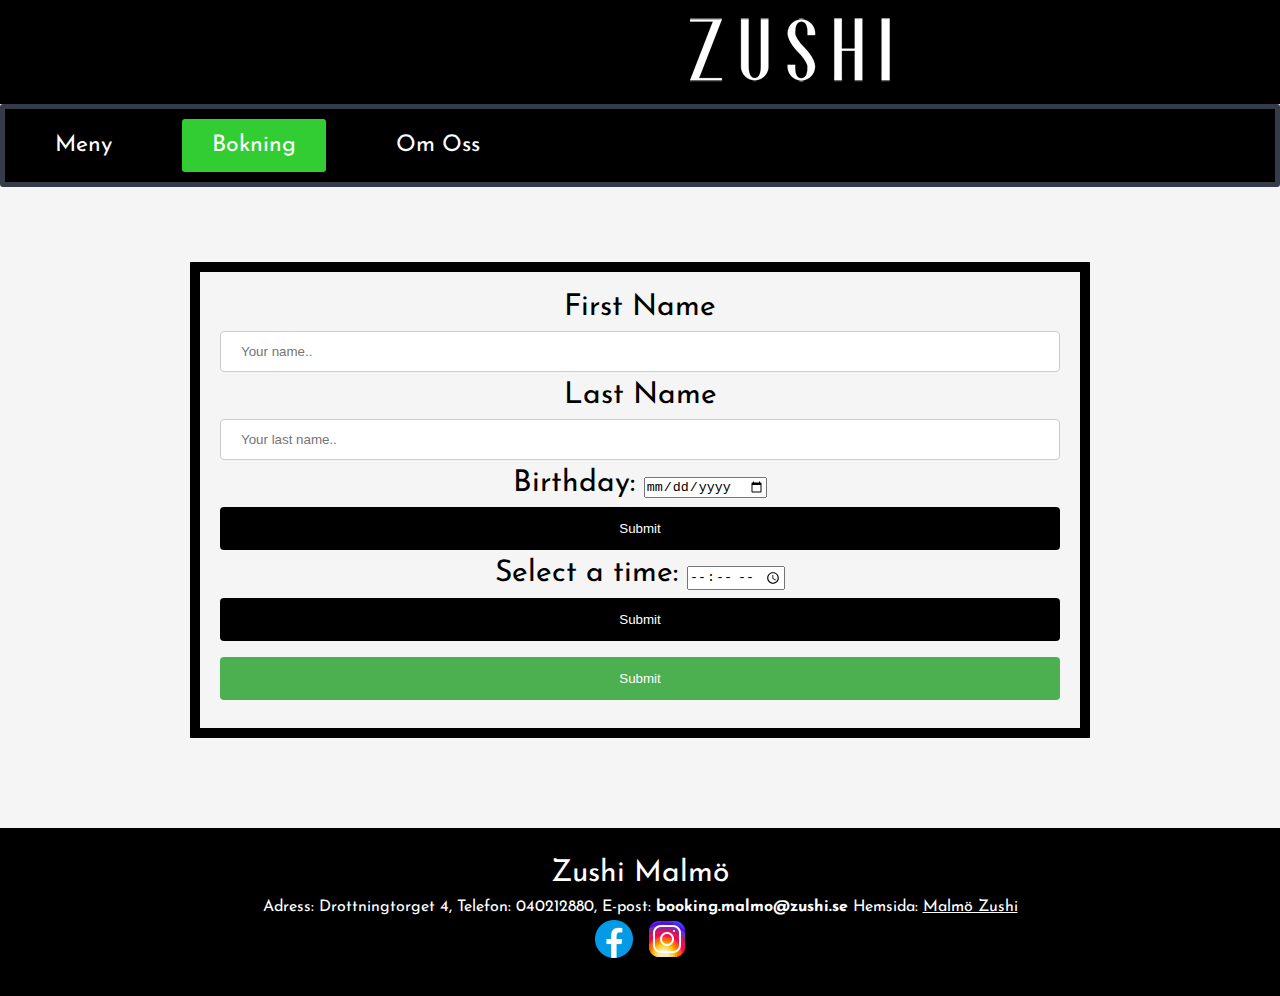
==== html/bokning-sida.html @ 18329b35 "Updates" ====
<!DOCTYPE html>
<html lang="en">
  <head>
    <meta charset="UTF-8" />
    <meta http-equiv="X-UA-Compatible" content="IE=edge" />
    <meta name="viewport" content="width=device-width, initial-scale=1.0" />
    <meta name="sushi" content="zushi, en lokal restaurang i malmo" />
    <link rel="preconnect" href="https://fonts.googleapis.com" />
    <link rel="preconnect" href="https://fonts.gstatic.com" crossorigin />
    <link
      href="https://fonts.googleapis.com/css2?family=Josefin+Sans&display=swap"
      rel="stylesheet"
    />
    <link rel="stylesheet" href="../css/style.css" />
    <!--Restaurangens logo funkade inte för den är vit så använt en annan favicon-->
    <link rel="icon" href="../bilder/Sushi-Malmo.jpg" />
    <title>Zushi</title>
    <style>
      .grid-container {
        display: grid;
        grid-template-columns: auto;
        grid-template-rows: auto;
        gap: 10px;
        background-color: black;
        padding: 10px;
        margin-top: 15px;
        margin-bottom: 90px;
        margin-right: 190px;
        margin-left: 190px;
      }

      .grid-container > div {
        background-color: whitesmoke;
        text-align: center;
        padding: 20px 0;
        font-size: 30px;
      }

      input[type="text"] {
        width: 100%;
        padding: 12px 20px;
        margin: 8px 0;
        display: inline-block;
        border: 1px solid #ccc;
        border-radius: 4px;
        box-sizing: border-box;
      }

      input[type="submit"] {
        width: 100%;
        background-color: #4caf50;
        color: white;
        padding: 14px 20px;
        margin: 8px 0;
        border: none;
        border-radius: 4px;
        cursor: pointer;
      }

      input[type="submit"]:hover {
        background-color: #45a049;
      }

      #form1 {
        padding-right: 20px;
        padding-left: 20px;
      }

      #time-send{
        background-color: black;
      }

      #date-send{
        background-color: black;
      }
    </style>
  </head>
  <body>
    <header>
      <div id="top-logo">
        <a href="index.html"
          ><img id="logo" src="../bilder/zushi2020logo-1_infopage.jpg" alt=""
        /></a>
      </div>
      <!--Navbaren ska vara här med länkar till andra sidorna-->
      <div class="topnavbar">
        <a href="meny.html">Meny</a>
        <a class="active" href="#">Bokning</a>
        <a href="om-oss.html">Om Oss</a>
      </div>
    </header>
    <main>
      <div id="header1"><h1>Bokning</h1></div>

      <div class="grid-container">
        <div id="grid-form">
          <form id="form1" action="/action_page.php">
            <label id="form-title" for="fname">First Name</label>
            <input
              type="text"
              id="fname"
              name="firstname"
              placeholder="Your name.."
            />

            <label id="form-title" for="lname">Last Name</label>
            <input
              type="text"
              id="lname"
              name="lastname"
              placeholder="Your last name.."
            />

            <label for="birthday">Birthday:</label>
            <input type="date" id="birthday" name="birthday">
            <input type="submit" id="date-send">

            <label for="appt">Select a time:</label>
            <input type="time" id="appt" name="appt" />
            <input type="submit" id="time-send"/>

            <input type="submit" value="Submit" />
          </form>
        </div>
      </div>
    </main>

    <footer>
      <p id="footer-text">Zushi Malmö</p>
      <adress
        >Adress: Drottningtorget 4, Telefon: 040212880, E-post:
        <strong>booking.malmo@zushi.se</strong> Hemsida:
        <a id="hemsida-kod" href="https://malmo.zushi.se/">Malmö Zushi</a>
        <br />
        <a href="https://www.facebook.com/zushimalmo"
          ><img src="../bilder/icons8-facebook-48.png" alt="facebook"
        /></a>
        <a href="https://www.instagram.com/zushimalmo/"
          ><img src="../bilder/icons8-instagram-48.png" alt="facebook"
        /></a>
      </adress>
    </footer>
  </body>
</html>
---- css/style.css ----
body{
    margin: 0;
    background-image: url("../bilder/sushi-set-philadelphia-crab-maki-california-cappa-maki-ginger-wasabi-top-view.jpg");
    background-repeat:no-repeat;
    background-size: cover;
    height: 100vh;
    font-family: 'Josefin Sans', sans-serif;
    background-color: whitesmoke;
}

*{
    margin: 0;
    padding: 0;
}

.topnavbar{
    overflow: hidden;
    background-color: black;
    border: 5px solid #353b48;
    border-radius: 3px;
}

.topnavbar a{
    float: left;
    color: white;
    padding: 15px 30px;
    text-decoration: none;
    font-size: 23px;
    margin-left: 20px;
    margin-right: 20px;
    border-radius: 3px;
    margin-top: 10px;
    margin-bottom: 10px;
}

.topnavbar a:hover{
    background-color: whitesmoke;
    color: black;
}

.topnavbar a.active{
    background-color: limegreen;
    color: white;
}

#top-logo{
    background-color: black;
}

#logo{
    margin-left: 650px;
}

.rubrik{
    color: white;
    padding-top: 20px;
    padding-bottom: 10px;
}

#info1{
    border: 5px solid whitesmoke;
    margin-left: 480px;
    margin-right: 400px;
    margin-top: 150px;
    text-align: center;
    border-radius: 5px;
    background-color: #130f40;
}

#info-text{
    color: whitesmoke;
    padding-bottom: 20px;
    font-size: 20px;
    padding-left: 20px;
    padding-right: 20px;
}

.flex-container{
    display: flex;
    background-color: #130f40;
    margin-top: 20px;
}

.flex-container> div {
    background-color: whitesmoke;
    margin: 20px;
    padding: 50px;
    font-size: 30px;
    border: 5px solid white;
    border-radius: 1px;
    margin-bottom: 30px;
}

#bild1{
    background-image: url("../bilder/boka-bord.jpeg");
    background-repeat: no-repeat;
    background-size: cover;
    height: 190px;
}

#text1{
    color: whitesmoke;
    background-color: #1e272e;
    text-align: center;
    padding-top: 80px;
}

.text-size{
    font-size: 28px;
}

.text-size1{
    font-size: 20;
    visibility: hidden;
}

#hemsida-kod{
    color: white;
}

.grid-container{
    display: grid;
    grid-template-columns: auto auto;
    grid-template-rows: auto;
    gap: 10px;
    background-color: black;
    padding: 10px;
    margin-top: 15px;
    margin-bottom: 90px;
    margin-right: 90px;
    margin-left: 90px;
}

.grid-container > div{
    background-color: whitesmoke;
    text-align: center;
    padding: 20px 0;
    font-size: 30px;
}

#grid-text1{
    font-size: 25px;
    text-align: center;
    padding-left: 50px;
    padding-right: 50px;
    background-color: #130f40;
    color: whitesmoke;
    padding-top: 100px;
}

#grid-text2{
    font-size: 25px;
    text-align: center;
    padding-left: 30px;
    padding-right: 30px;
    background-color: #130f40;
    color: whitesmoke;
    padding-top: 100px;
}

#grid-text3{
    font-size: 25px;
    text-align: center;
    padding-left: 30px;
    padding-right: 30px;
    background-color: #130f40;
    color: whitesmoke;
    padding-top: 100px;
}

#grid-bild1{
    background-image: url("../bilder/saiki.jpeg");
    background-repeat: no-repeat;
    background-size: cover;
    height: 250px;
}

#grid-bild2{
    background-image: url("../bilder/fujitsu.jpeg");
    background-repeat: no-repeat;
    background-size: cover;
    height: 250px;
}

#grid-bild3{
    background-image: url("../bilder/osaka.jpeg");
    background-repeat: no-repeat;
    background-size: cover;
    height: 250px;
}

.text-remove{
    visibility: hidden;
}

#header1 {
    color: whitesmoke;
    font-size: 20px;
    text-align: center;
    margin-top: 20px;
  }
  
footer{
    position: relative;
    bottom: 0;
    width: 95,5%;
    background-color: black;
    color: white;
    padding: 30px;
    text-align: center;
}

#footer-text{
    font-size: 30px;
    margin-bottom: 10px;
}
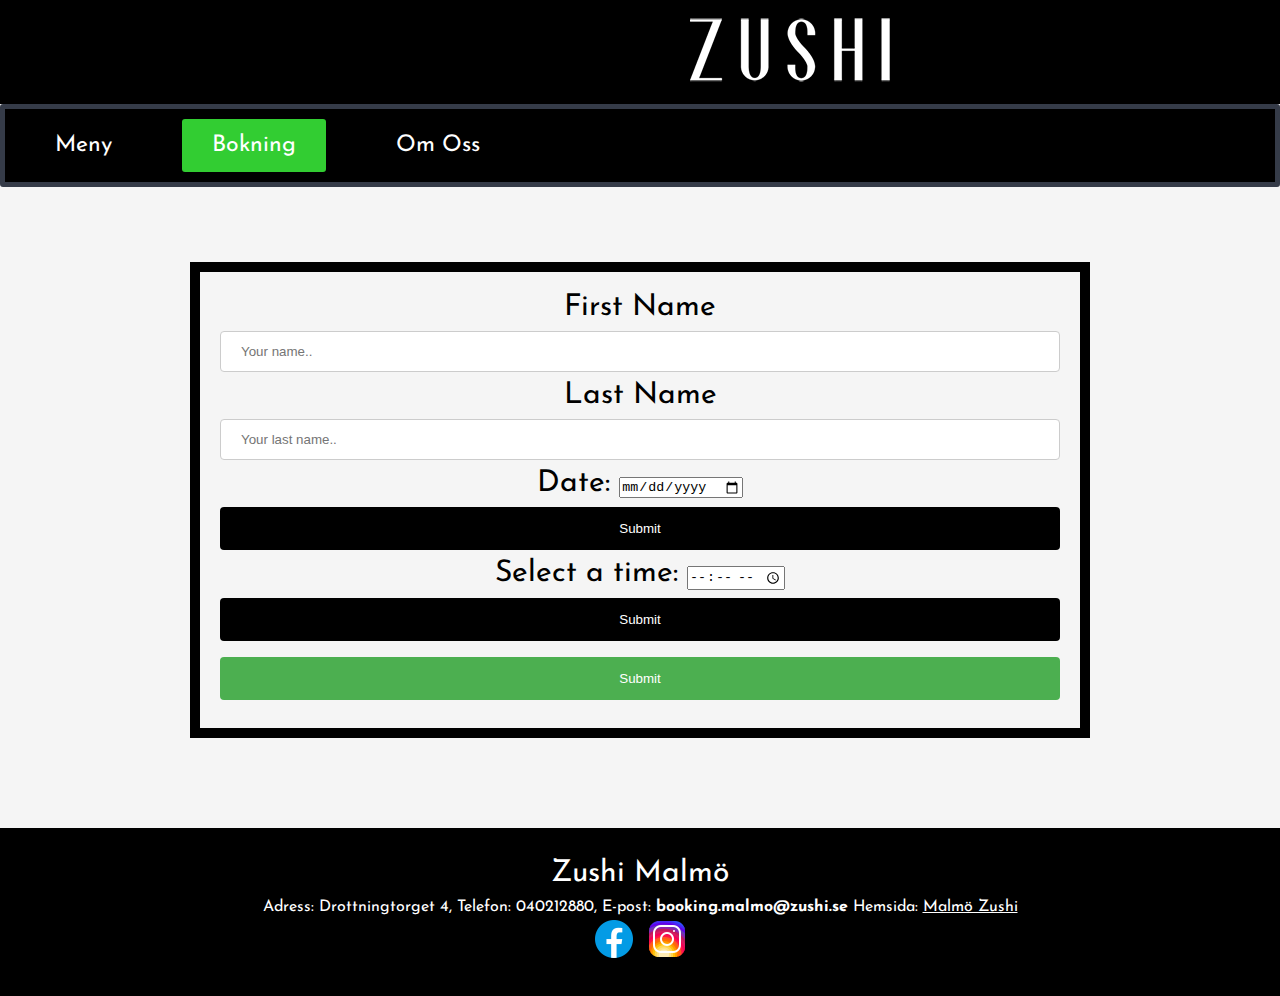
==== commit 87d626d3: "Ändring i bokningsfältet" ====
--- a/html/bokning-sida.html
+++ b/html/bokning-sida.html
@@ -111,7 +111,7 @@
               placeholder="Your last name.."
             />
 
-            <label for="birthday">Birthday:</label>
+            <label for="birthday">Date:</label>
             <input type="date" id="birthday" name="birthday">
             <input type="submit" id="date-send">
 
